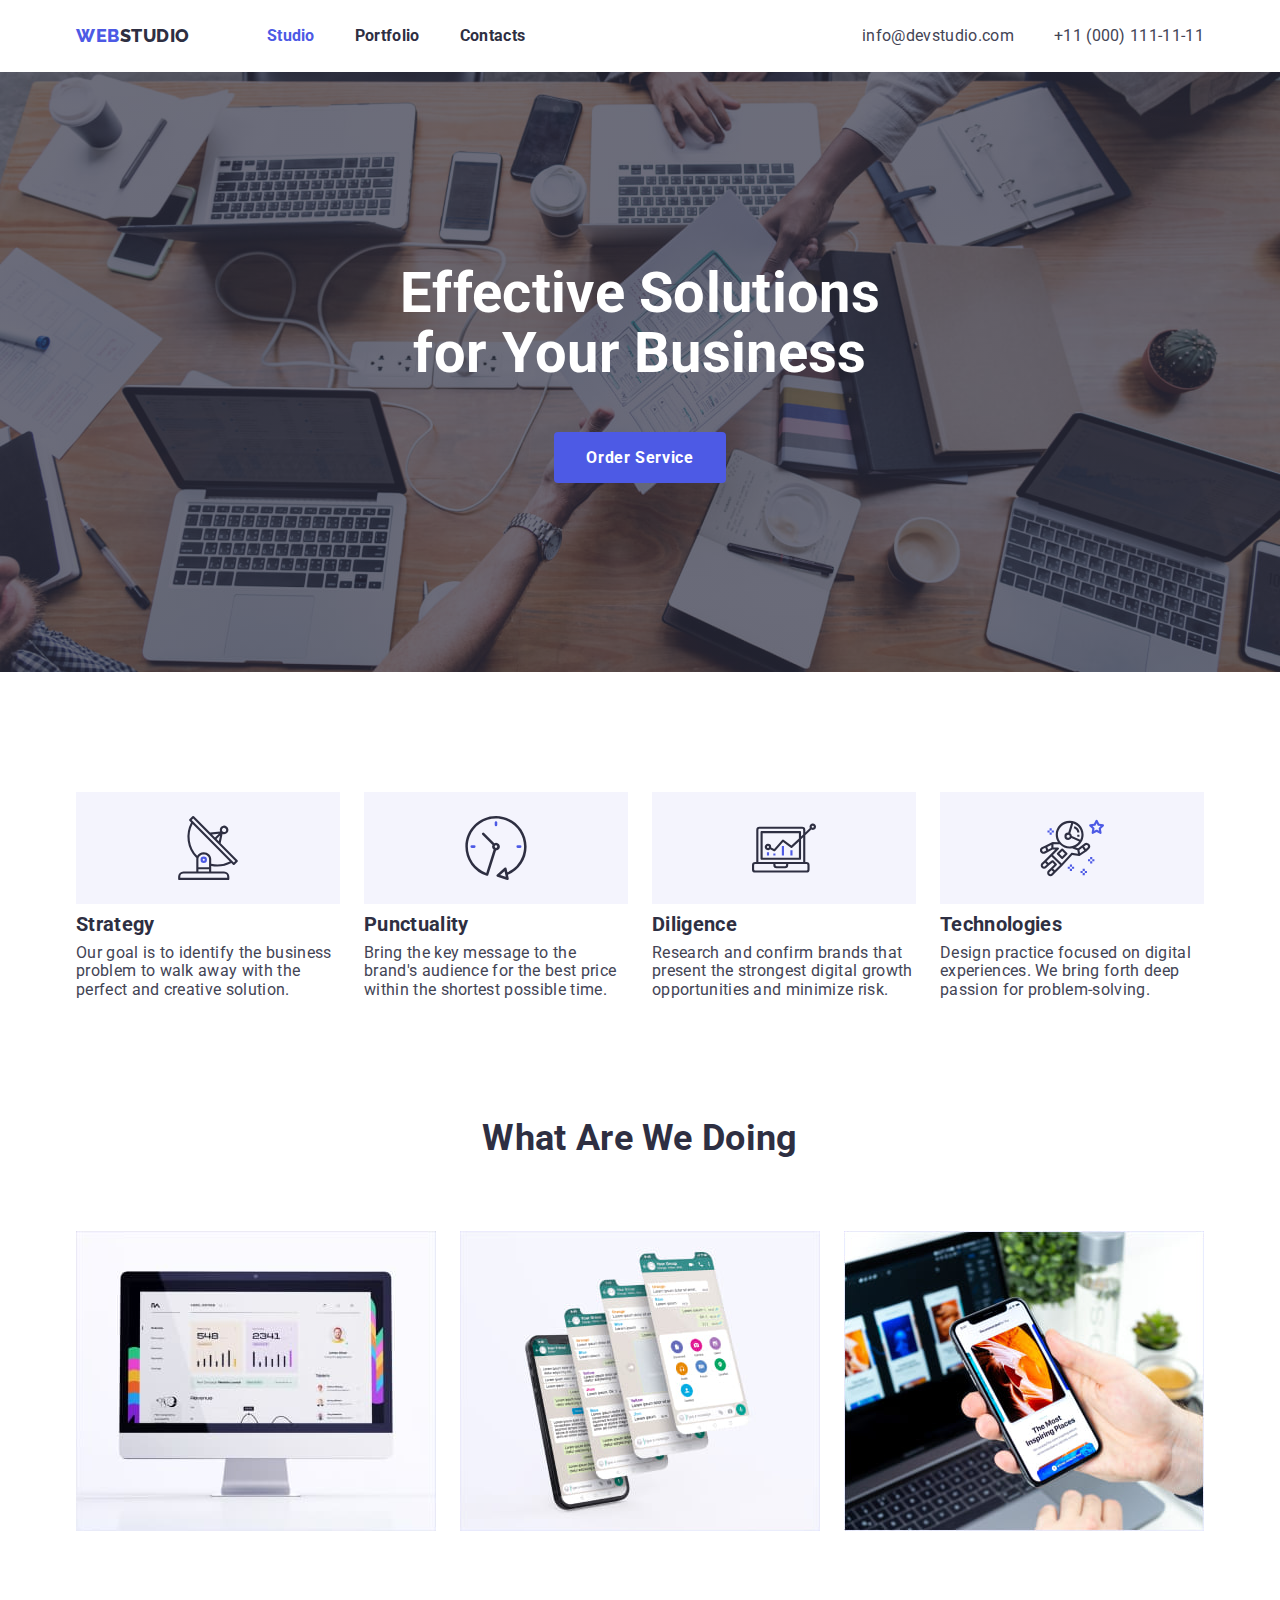
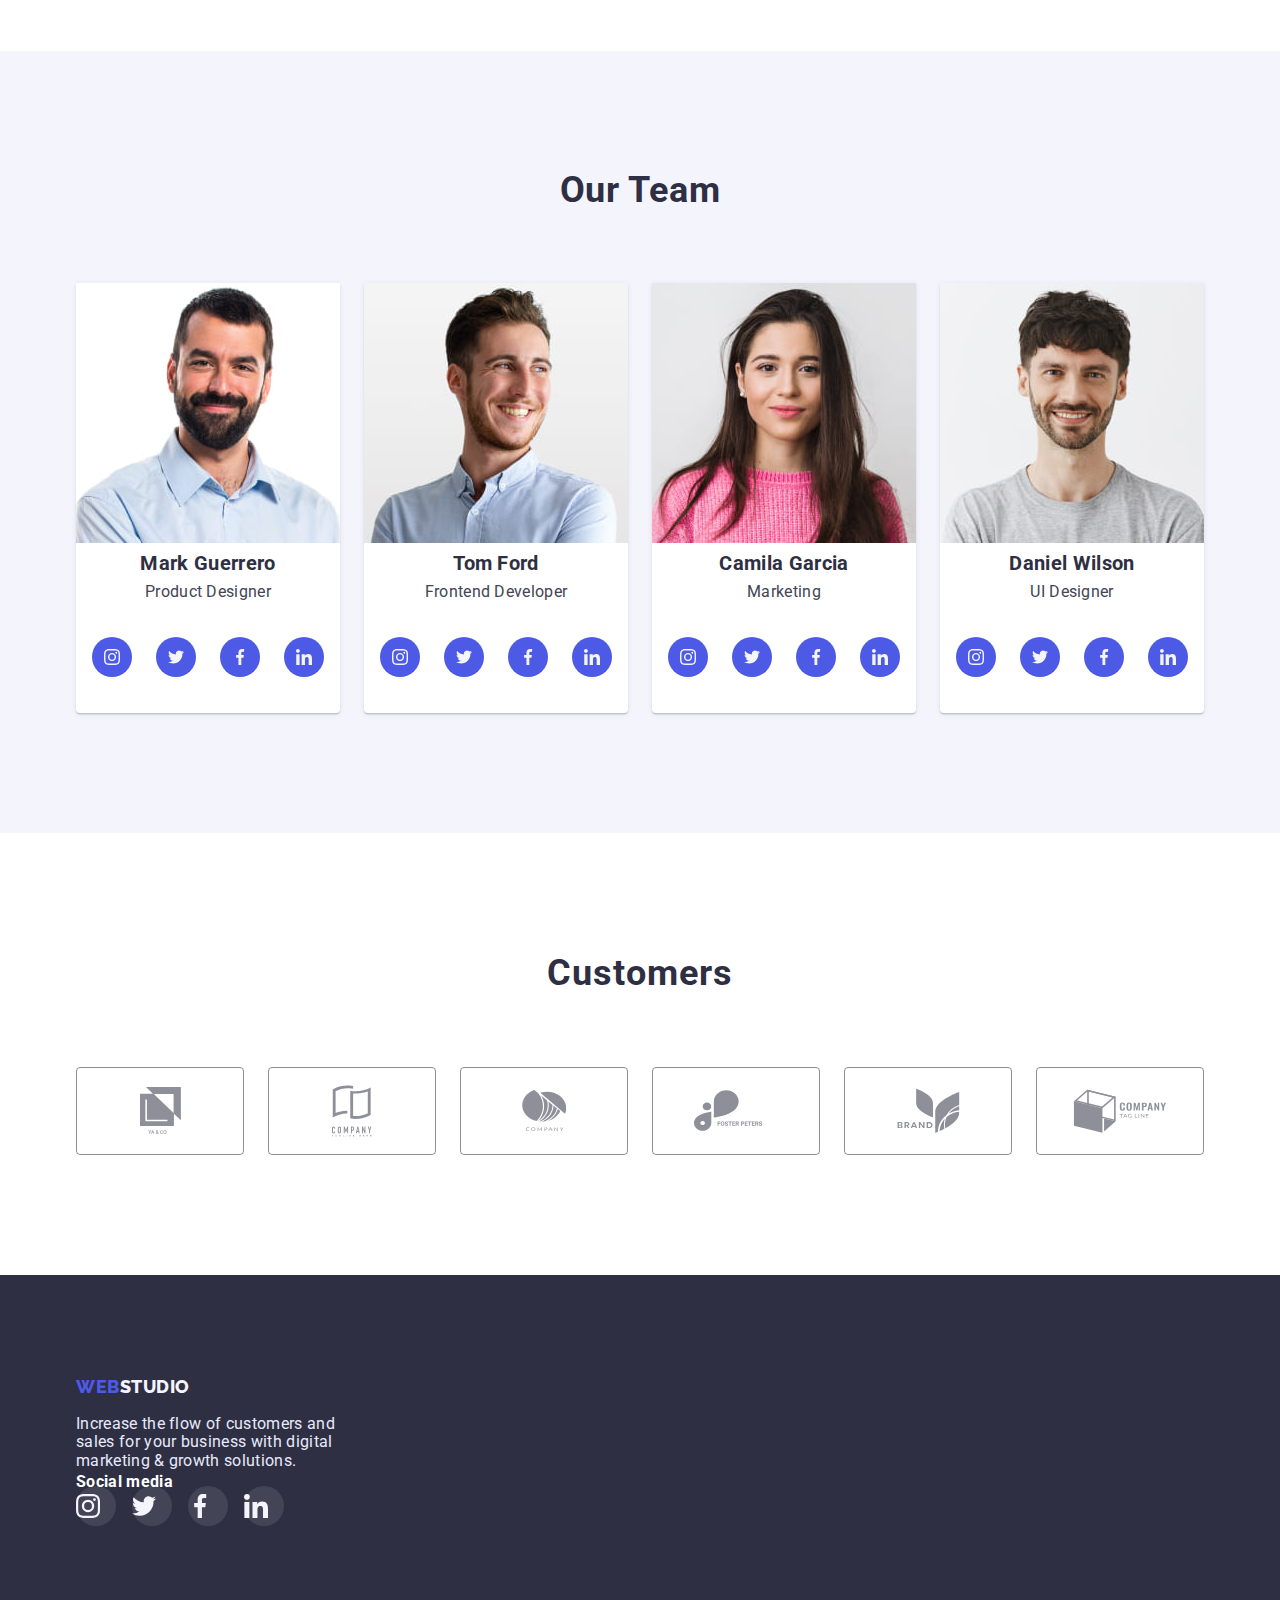
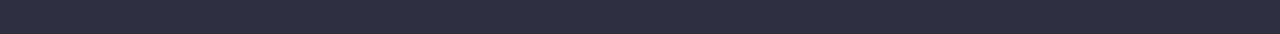
==== index.html @ 6bef0414 "sections 1-4" ====
<!DOCTYPE html>
<html lang="en">
	<head>
		<meta charset="UTF-8" />
		<meta http-equiv="X-UA-Compatible" content="IE=edge" />
		<meta name="viewport" content="width=device-width, initial-scale=1.0" />
		<title>Document</title>
		<link rel="preconnect" href="https://fonts.googleapis.com" />
		<link rel="preconnect" href="https://fonts.gstatic.com" crossorigin />
		<link
			href="https://fonts.googleapis.com/css2?family=Raleway:wght@800&family=Roboto:wght@400;700&display=swap"
			rel="stylesheet"
		/>
		<link
			rel="stylesheet"
			href="https://cdnjs.cloudflare.com/ajax/libs/modern-normalize/1.1.0/modern-normalize.min.css"
		/>
		<link rel="stylesheet" href="./css/styles.css" />
	</head>
	<body>
		<!-- ************************** header ************************** -->
		<header>
			<div class="container header-nav">
				<nav class="header-nav">
					<!-- Логотип у шапці -->
					<a href="./index.html" class="logo">
						<span class="logo-iris">Web</span>
						<span class="logo-navyblue">Studio</span>
					</a>
					<!-- Навігація на інші сторінки -->
					<ul class="site-nav">
						<li class="item"><a href="./index.html" class="link current">Studio</a></li>
						<li class="item"><a href="./portfolio.html" class="link">Portfolio</a></li>
						<li class="item"><a href="./index.html" class="link">Contacts</a></li>
					</ul>
				</nav>
				<ul class="cont-nav">
					<!-- Посилання на адрес пошти-->
					<li class="item">
						<a href="mailto:info@devstudio.com" class="link">info@devstudio.com</a>
					</li>
					<!-- Посилання на телефонний номер-->
					<li class="item">
						<a href="tel:+110001111111" class="link">+11 (000) 111-11-11</a>
					</li>
				</ul>
			</div>
		</header>
		<main>
			<!-- ************************** sektion hero ************************** -->
			<section class="hero">
				<div class="container">
					<h1 class="hero-title">Effective Solutions for Your Business</h1>
					<button type="button" class="hero-button">Order Service</button>
				</div>
			</section>
			<!-- ************************** sektion one ************************** -->
			<section class="section-1">
				<div class="container">
					<!-- Заголовок секції 1, не читається на сторінці -->
					<h2 class="visually-hidden">Секція 1</h2>
					<ul class="card-set">
						<li class="section-1-li">
							<div class="sektion-1-div">
								<h3 class="section-1-title">Strategy</h3>
								<p class="card-text">
									Our goal is to identify the business problem to walk away with the perfect and creative solution.
								</p>
							</div>
						</li>
						<li class="section-1-li">
							<div class="sektion-1-div">
								<h3 class="section-1-title">Punctuality</h3>
								<p class="card-text">
									Bring the key message to the brand's audience for the best price within the shortest possible time.
								</p>
							</div>
						</li>
						<li class="section-1-li">
							<div class="sektion-1-div">
								<h3 class="section-1-title">Diligence</h3>
								<p class="card-text"
									>Research and confirm brands that present the strongest digital growth opportunities and minimize
									risk.</p
								>
							</div>
						</li>
						<li class="section-1-li">
							<div class="sektion-1-div">
								<h3 class="section-1-title">Technologies</h3>
								<p class="card-text">
									Design practice focused on digital experiences. We bring forth deep passion for problem-solving.
								</p>
							</div>
						</li>
					</ul>
				</div>
			</section>
			<!-- ************************** sektion two ************************** -->
			<section class="section-2">
				<div class="container">
					<h2 class="section-2-title">What are we doing</h2>
					<ul class="card-set">
						<li class="section-2-li">
							<img src="./images/Rectangle711.jpg" alt="Rectangle 711" width="360" />
						</li>
						<li class="section-2-li">
							<img src="./images/Rectangle712.jpg" alt="Rectangle 712" width="360" />
						</li>
						<li class="section-2-li">
							<img src="./images/Rectangle713.jpg" alt="Rectangle 713" width="360" />
						</li>
					</ul>
				</div>
			</section>
			<!-- ************************** sektion three ************************** -->
			<section class="section-3">
				<div class="container">
					<h2 class="section-3-h2">Our Team</h2>
					<ul class="card-set">
						<li class="section-3-li">
							<div class="sect-3-div">
								<img src="./images/img1.jpg" alt="foto Mark" width="264" />
								<h3 class="section3-title">Mark Guerrero</h3>
								<p>Product Designer</p>
								<ul class="sotial-list">
									<li class="sotial-list-item">
										<a href="" class="sotial-list-link">
											<svg class="sotial-list-icon" width="16" height="16">
												<use href="./images/icons.svg#icon-instagram"></use>
											</svg>
										</a>
									</li>
									<li class="sotial-list-item">
										<a href="" class="sotial-list-link">
											<svg class="sotial-list-icon" width="16" height="16">
												<use href="./images/icons.svg#icon-twitter"></use>
											</svg>
										</a>
									</li>
									<li class="sotial-list-item">
										<a href="" class="sotial-list-link">
											<svg class="sotial-list-icon" width="16" height="16">
												<use href="./images/icons.svg#icon-facebook"></use>
											</svg>
										</a>
									</li>
									<li class="sotial-list-item">
										<a href="" class="sotial-list-link">
											<svg class="sotial-list-icon" width="16" height="16">
												<use href="./images/icons.svg#icon-linkedin"></use>
											</svg>
										</a>
									</li>
								</ul>
							</div>
						</li>
						<li class="section-3-li">
							<div class="sect-3-div">
								<img src="./images/img2.jpg" alt="foto Tom" width="264" />
								<h3 class="section3-title">Tom Ford</h3>
								<p>Frontend Developer</p>
								<ul class="sotial-list">
									<li class="sotial-list-item">
										<a href="" class="sotial-list-link">
											<svg class="sotial-list-icon" width="16" height="16">
												<use href="./images/icons.svg#icon-instagram"></use>
											</svg>
										</a>
									</li>
									<li class="sotial-list-item">
										<a href="" class="sotial-list-link">
											<svg class="sotial-list-icon" width="16" height="16">
												<use href="./images/icons.svg#icon-twitter"></use>
											</svg>
										</a>
									</li>
									<li class="sotial-list-item">
										<a href="" class="sotial-list-link">
											<svg class="sotial-list-icon" width="16" height="16">
												<use href="./images/icons.svg#icon-facebook"></use>
											</svg>
										</a>
									</li>
									<li class="sotial-list-item">
										<a href="" class="sotial-list-link">
											<svg class="sotial-list-icon" width="16" height="16">
												<use href="./images/icons.svg#icon-linkedin"></use>
											</svg>
										</a>
									</li>
								</ul>
							</div>
						</li>
						<li class="section-3-li">
							<div class="sect-3-div">
								<img src="./images/img3.jpg" alt="foto Camila" width="264" />
								<h3 class="section3-title">Camila Garcia</h3>
								<p>Marketing</p>
								<ul class="sotial-list">
									<li class="sotial-list-item">
										<a href="" class="sotial-list-link">
											<svg class="sotial-list-icon" width="16" height="16">
												<use href="./images/icons.svg#icon-instagram"></use>
											</svg>
										</a>
									</li>
									<li class="sotial-list-item">
										<a href="" class="sotial-list-link">
											<svg class="sotial-list-icon" width="16" height="16">
												<use href="./images/icons.svg#icon-twitter"></use>
											</svg>
										</a>
									</li>
									<li class="sotial-list-item">
										<a href="" class="sotial-list-link">
											<svg class="sotial-list-icon" width="16" height="16">
												<use href="./images/icons.svg#icon-facebook"></use>
											</svg>
										</a>
									</li>
									<li class="sotial-list-item">
										<a href="" class="sotial-list-link">
											<svg class="sotial-list-icon" width="16" height="16">
												<use href="./images/icons.svg#icon-linkedin"></use>
											</svg>
										</a>
									</li>
								</ul>
							</div>
						</li>
						<li class="section-3-li">
							<div class="sect-3-div">
								<img src="./images/img4.jpg" alt="foto Daniel" width="264" />
								<h3 class="section3-title">Daniel Wilson</h3>
								<p>UI Designer</p>
								<ul class="sotial-list">
									<li class="sotial-list-item">
										<a href="" class="sotial-list-link">
											<svg class="sotial-list-icon" width="16" height="16">
												<use href="./images/icons.svg#icon-instagram"></use>
											</svg>
										</a>
									</li>
									<li class="sotial-list-item">
										<a href="" class="sotial-list-link">
											<svg class="sotial-list-icon" width="16" height="16">
												<use href="./images/icons.svg#icon-twitter"></use>
											</svg>
										</a>
									</li>
									<li class="sotial-list-item">
										<a href="" class="sotial-list-link">
											<svg class="sotial-list-icon" width="16" height="16">
												<use href="./images/icons.svg#icon-facebook"></use>
											</svg>
										</a>
									</li>
									<li class="sotial-list-item">
										<a href="" class="sotial-list-link">
											<svg class="sotial-list-icon" width="16" height="16">
												<use href="./images/icons.svg#icon-linkedin"></use>
											</svg>
										</a>
									</li>
								</ul>
							</div>
						</li>
					</ul>
				</div>
			</section>
			<!-- ************************** sektion four ************************** -->
			<section class="customers">
				<div class="container">
					<h2 class="customers-h2">Customers</h2>
					<ul class="customers-ul">
						<li class="customers-li">
							<a href="" class="customers-link">
								<svg class="customers-svg" width="41" height="47"> 
									<use href="./images/icons.svg#icon-client1"></use>
								</svg>
							</a>
						</li>
						<li class="customers-li">
							<a href="" class="customers-link">
								<svg class="customers-svg" width="40" height="52">
									<use href="./images/icons.svg#icon-client2"></use>
								</svg>
							</a>
						</li>
						<li class="customers-li">
							<a href="" class="customers-link">
								<svg class="customers-svg" width="44" height="41">
									<use href="./images/icons.svg#icon-client3"></use>
								</svg>
							</a>
						</li>
						<li class="customers-li">
							<a href="" class="customers-link">
								<svg class="customers-svg" width="84" height="41">
									<use href="./images/icons.svg#icon-client4"></use>
								</svg>
							</a>
						</li>
						<li class="customers-li">
							<a href="" class="customers-link">
								<svg class="customers-svg" width="63" height="45">
									<use href="./images/icons.svg#icon-client5"></use>
								</svg>
							</a>
						</li>
						<li class="customers-li">
							<a href="" class="customers-link">
								<svg class="customers-svg" width="94" height="44">
									<use href="./images/icons.svg#icon-client6"></use>
								</svg>
							</a>
						</li>
					</ul>
				</div>
			</section>
		</main>
		<!-- ************************** footer ************************** -->
		<footer class="footer">
			<div class="container">
				<div class="footer-logo">
					<a href="./index.html" class="logo">
						<span class="logo-iris">Web</span>
						<span class="logo-cloud">Studio</span>
					</a>
					<p class="footer-p">
						Increase the flow of customers and sales for your business with digital marketing & growth solutions.
					</p>
				</div>
				<div class="footer-media">
					<h3 class="footer-h3">Social media</h3>
					<ul class="footer-ul">
						<li class="footer-li">
							<a href="" class="footer-link">
								<svg class="footer-svg" width="24" height="24">
									<use href="./images/icons.svg#icon-instagram"></use>
								</svg>
							</a>
						</li>
						<li class="footer-li">
							<a href="" class="footer-link">
								<svg class="footer-svg" width="24" height="24">
									<use href="./images/icons.svg#icon-twitter"></use>
								</svg>
							</a>
						</li>
						<li class="footer-li">
							<a href="" class="footer-link">
								<svg class="footer-svg" width="24" height="24">
									<use href="./images/icons.svg#icon-facebook"></use>
								</svg>
							</a>
						</li>
						<li class="footer-li">
							<a href="" class="footer-link">
								<svg class="footer-svg" width="24" height="24">
									<use href="./images/icons.svg#icon-linkedin"></use>
								</svg>
							</a>
						</li>
					</ul>
				</div>
			</div>
		</footer>
	</body>
</html>
---- css/styles.css ----
:root {
	--primery-text-color-slate: #434455;
	--primery-white-color: #ffffff;
	--text-color-iris: #4d5ae5;
	--text-color-navyblue: #2e2f42;
	--text-color-cloud: #f4f4fd;
	--text-color-cornflower: #e7e9fc;
	--card-set-gap: 24px;
	--color-light-slate: #8E8F99;
}
/* ************ Recomended Zozylia ************ */
a {
    text-decoration: none;
    color: inherit;
  }
  p,
  h1,
  h2,
  h3,
  h4,
  h5,
  h6 {
    margin: 0;
  }
button {
    cursor: pointer;
  }
/* ************ /Recomended Zozylia ************ */

ul {
	padding-inline-start: 0;
	margin-top: 0;
	margin-bottom: 0;
  }
img {
	display: block;
	max-width: 100%;
	height: auto;
}
body {
	font-family: "Roboto", sans-serif;
	letter-spacing: 0.02em;
	background-color: var(--primery-white-color);
	color: var(--primery-text-color-slate);
}
/* Заголовки font-weight: 700 */
h1,
h2,
h3 {
	font-weight: 700;
	color: var(--text-color-navyblue);
}
/* прибирання маркерів у списках */
ul {
	list-style: none;
}
/* прибирання підкреслення */
a {
	text-decoration: none;
}
.p {
	font-size: 16px;
	line-height: 1.5;
}
.container {
	width: 1158px;
    padding-left: 15px;
    padding-right: 15px;
    margin-left: auto;
	margin-right: auto;
}
/* header */
.header-nav {
	display: flex;
	align-items: center;
}

/* logo */
.logo {
	/* margin-right: 77px; */
	font-family: "Raleway", sans-serif;
	font-weight: 800;
	font-size: 18px;
	line-height: 1.33;
	display: flex;
	align-items: center;
	letter-spacing: 0.03em;
	text-transform: uppercase;
}
.logo-iris {
	color: var(--text-color-iris);
}
.logo-navyblue {
	color: var(--text-color-navyblue);
}
/* site-nav */
.site-nav,
.cont-nav {
	display: flex;
	padding-top: 24px;
    padding-bottom: 24px;
	font-size: 16px;
	line-height: 1.5;
}
.site-nav .item + .item,
.cont-nav .item + .item {
    margin-left: 40px;
}
.site-nav {
	margin-left: 77px;
	font-weight: 700;
}
.site-nav .link {
	color: var(--text-color-navyblue);
}
.site-nav .link:hover,
.site-nav .link:focus {
	color: var(--primery-text-color-slate);
}
.site-nav .link.current {
	color: var(--text-color-iris);
}
/* cont-nav */
.cont-nav {
	margin-left: auto;
}
.cont-nav .link {
	color: var(--primery-text-color-slate);
}
.cont-nav .link:hover,
.cont-nav .link:focus {
	color: var(--text-color-iris);
}
/* hero */
.hero {
	max-width: 1440px;
	height: 600px;
	margin-left: auto;
	margin-right: auto;
	background-image: 
	linear-gradient(rgba(46,47,66, 0.7), rgba(46,47,66, 0.7)),
	url(../images/people-office\ 1.jpg);
	background-repeat: no-repeat;
	background-position: center;
	background-size: cover;
	padding-top: 192px;
	padding-bottom: 192px;
	text-align: center;
}
.hero-title {
	margin: 0px auto 48px;
	max-width: 492px;
	font-size: 56px;
	line-height: 1.07;
	color: var(--primery-white-color);
}
.hero-button {
	font-family: "Roboto", sans-serif;
	font-weight: 700;
	font-size: 16px;
	line-height: 1.19;
	padding: 16px 32px;
	align-items: center;
	letter-spacing: 0.04em;
	color: var(--primery-white-color);
	background-color: var(--text-color-iris);
    border-radius: 4px;
	border: none;
}
.hero-button:hover,
.hero-button:focus {
   background-color: #404BBF;
}

/* section-1 */
.section-1 {
	padding-top: 120px;
	padding-bottom: 120px;
}
/* Приховування заголовка "Секція1" та "Portfolio" */
.visually-hidden {
	position: absolute;
	width: 1px;
	height: 1px;
	margin: -1px;
	border: 0;
	padding: 0;
	clip: rect(0 0 0 0);
	overflow: hidden;
}
.card-set {
	padding: 0;
	margin: 0;
	list-style: none;
	display: flex;
	flex-wrap: wrap;
	margin-left: calc(-1 * var(--card-set-gap));
}
.card-set > .section-1-li {
	flex-basis: calc(100%/4 - var(--card-set-gap));
	margin-left: var(--card-set-gap);
}
.section-1-li::before {
	display: block;
	content: '';
	height: 112px;
	background-color: var(--text-color-cloud);
	background-repeat: 4px;
	margin-bottom: 8px;
	background-repeat: no-repeat;
	background-position: center;
}
.section-1-li:nth-child(1)::before {
	background-image: url(../images/antenna.svg);
}
.section-1-li:nth-child(2)::before {
	background-image: url(../images/clock.svg);
}
.section-1-li:nth-child(3)::before {
	background-image: url(../images/diagram.svg);
}
.section-1-li:nth-child(4)::before {
	background-image: url(../images/astronaut.svg);
}
.section-1-title {
	font-size: 20px;
	line-height: 1.2;
	margin-bottom: 8px;
}
/* section-2 */
.section-2 {
	padding-bottom: 120px;
}
.section-2-title {
	font-size: 36px;
	line-height: 1.11;
	text-align: center;
	text-transform: capitalize;
	margin-bottom: 72px;
}
.section-2-li {
	flex-basis: calc(100%/3 - var(--card-set-gap));
	margin-left: var(--card-set-gap);
}
/* section-3 */

.section-3 {
	padding-top: 120px;
	padding-bottom: 120px;
    background-color: var(--text-color-cloud);
}
.section-3-h2 {
	font-size: 36px;
    line-height: 1.11;
    text-align: center;
    letter-spacing: 0.02em;
    text-transform: capitalize;
	margin-bottom: 72px;
}
.card-set > .section-3-li {
	flex-basis: calc(100%/4 - var(--card-set-gap));
	margin-left: var(--card-set-gap);
	background: #FFFFFF;
    box-shadow: 0px 1px 6px rgba(46, 47, 66, 0.08), 0px 1px 1px rgba(46, 47, 66, 0.16), 0px 2px 1px rgba(46, 47, 66, 0.08);
    border-radius: 0px 0px 4px 4px;
}
.sect-3-div > h3 {
	margin-top: 8px;
	margin-bottom: 8px;
}
.sect-3-div > p {
	margin-bottom: 32px;
	text-align: center;
}
.section3-title {
	font-size: 20px;
	line-height: 1.2;
	text-align: center;
}
.sotial-list {
	display: flex;
	width: 232px;
	height: 48px;
	margin-bottom: 32px;
	margin-left: auto;
	margin-right: auto;
	justify-content: space-between;
	align-items: center;
}
.sotial-list-link {
	display: flex;
	justify-content: center;
	align-items: center;
	width: 40px;
	height: 40px;
	border-radius: 50%;
	background-color: var(--text-color-iris);
}
.sotial-list-icon {
	fill: var(--text-color-cloud);
}
.sotial-list-link:hover,
.sotial-list-link:focus {
	background-color: var(--text-color-cloud);
}
.sotial-list-link:hover .sotial-list-icon,
.sotial-list-link:focus .sotial-list-icon {
	fill: var(--text-color-iris);
}
/* section-сustomers */
.customers {
	padding-top: 120px;
	padding-bottom: 120px;
}
.customers-h2 {
	font-size: 36px;
	line-height: 1.16x;
	text-align: center;
	letter-spacing: 0.03em;
	margin-bottom: 72px;
}
.customers-ul {
	display: flex;
	justify-content: space-between;
	margin: 0 auto;
}
.customers-li {
	display: flex;
	align-items: center;
	justify-content: center;
	width: 168px;
	height: 88px;
	border: 1px solid var(--color-light-slate);
	border-radius: 4px;
	cursor: pointer;
}
.customers-link {
	display: flex;
	justify-content: center;
	align-items: center;
}
.customers-svg {
	fill: var(--color-light-slate);
}
.customers-li:hover,
.customers-li:focus {
	border: 1px solid var(--text-color-iris);
}
.customers-li:hover .customers-svg,
.customers-li:focus .customers-svg {
	fill: var(--text-color-iris);
}
/* -------------------frame under the header------------------- */
.header-portf {
	box-shadow: 0px 2px 1px rgba(46, 47, 66, 0.08), 0px 1px 1px rgba(46, 47, 66, 0.16), 0px 1px 6px rgba(46, 47, 66, 0.08);
}
/* -------------------Portfolio------------------- */
.section-portfolio {
	padding-top: 96px;
	padding-bottom: 120px;
}
/* Блок фільтрів */
.filter-ul {
    display: flex;
	justify-content: center;
	margin-bottom: 72px;
}
.filter-ul .filter-li + .filter-li {
	margin-left: 24px;
}
.portfolio-button {
	padding: 16px 32px;
	border: 1px solid #E7E9FC;
    border-radius: 4px;
	font-family: "Roboto", sans-serif;
	font-weight: 700;
	font-size: 16px;
	line-height: 1.5;
	display: flex;
	align-items: center;
	text-align: center;
	letter-spacing: 0.04em;
	color: var(--text-color-iris);
	background: var(--text-color-cloud);
}
.portfolio-button.current,
.portfolio-button:hover,
.portfolio-button:focus {
	color: var(--primery-white-color);
	background: var(--text-color-iris);
}
/* Блок портфоліо */
.card-set-port {
	padding: 0;
	list-style: none;
	display: flex;
	flex-wrap: wrap;
	margin-top: calc(-1 * var(--card-set-gap));
	margin-bottom: calc(-1 * var(--card-set-gap));
	margin-left: calc(-1 * var(--card-set-gap));
	margin-right: 0;
}
.card-set-port > .item {
	flex-basis: calc(100%/3 - var(--card-set-gap) - 1);
	margin-top: var(--card-set-gap);
	margin-bottom: var(--card-set-gap);
	margin-left: var(--card-set-gap);
	border-bottom: 0.5px solid #F4F4FD;
	box-shadow: 0px 1px 6px rgba(46, 47, 66, 0.08);
}
.card-content {
	padding: 32px 16px;
}
.card-content > .card-text {
	margin-top: 8px;
}
.section4-title {
	font-size: 20px;
	line-height: 1.2;
	color: var(--text-color-navyblue);
}

/* footer */
footer {
	padding-top: 100px;
	padding-bottom: 100px;
	background-color: var(--text-color-navyblue);
}
.logo-cloud {
	color: var(--text-color-cloud);
}
.footer a {
	margin-bottom: 16px;
	font-size: 18px;
	line-height: 1.1.17;
}
.footer-p {
	width: 264px;
	color: var(--text-color-cornflower);
}
.footer-media {

}
.footer-h3 {
	font-size: 16px;
	line-height: 1.5;
	color: #FFFFFF;
}
.footer-ul {
	display: flex;
	justify-content: space-between;
	align-items: center;
	width: 208px;
	height: 40px;
	


}
.footer-li {

}
.footer-link {
	display: flex;
	justify-self: center;
	align-items: center;
	width: 40px;
	height: 40px;
	border-radius: 50%;
	background: rgba(255, 255, 255, 0.1);
}
.footer-svg {
	fill: var(--text-color-cloud);
}
/* .sotial-list {
	display: flex;
	width: 232px;
	height: 48px;
	margin-bottom: 32px;
	margin-left: auto;
	margin-right: auto;
	justify-content: space-between;
	align-items: center;
} */
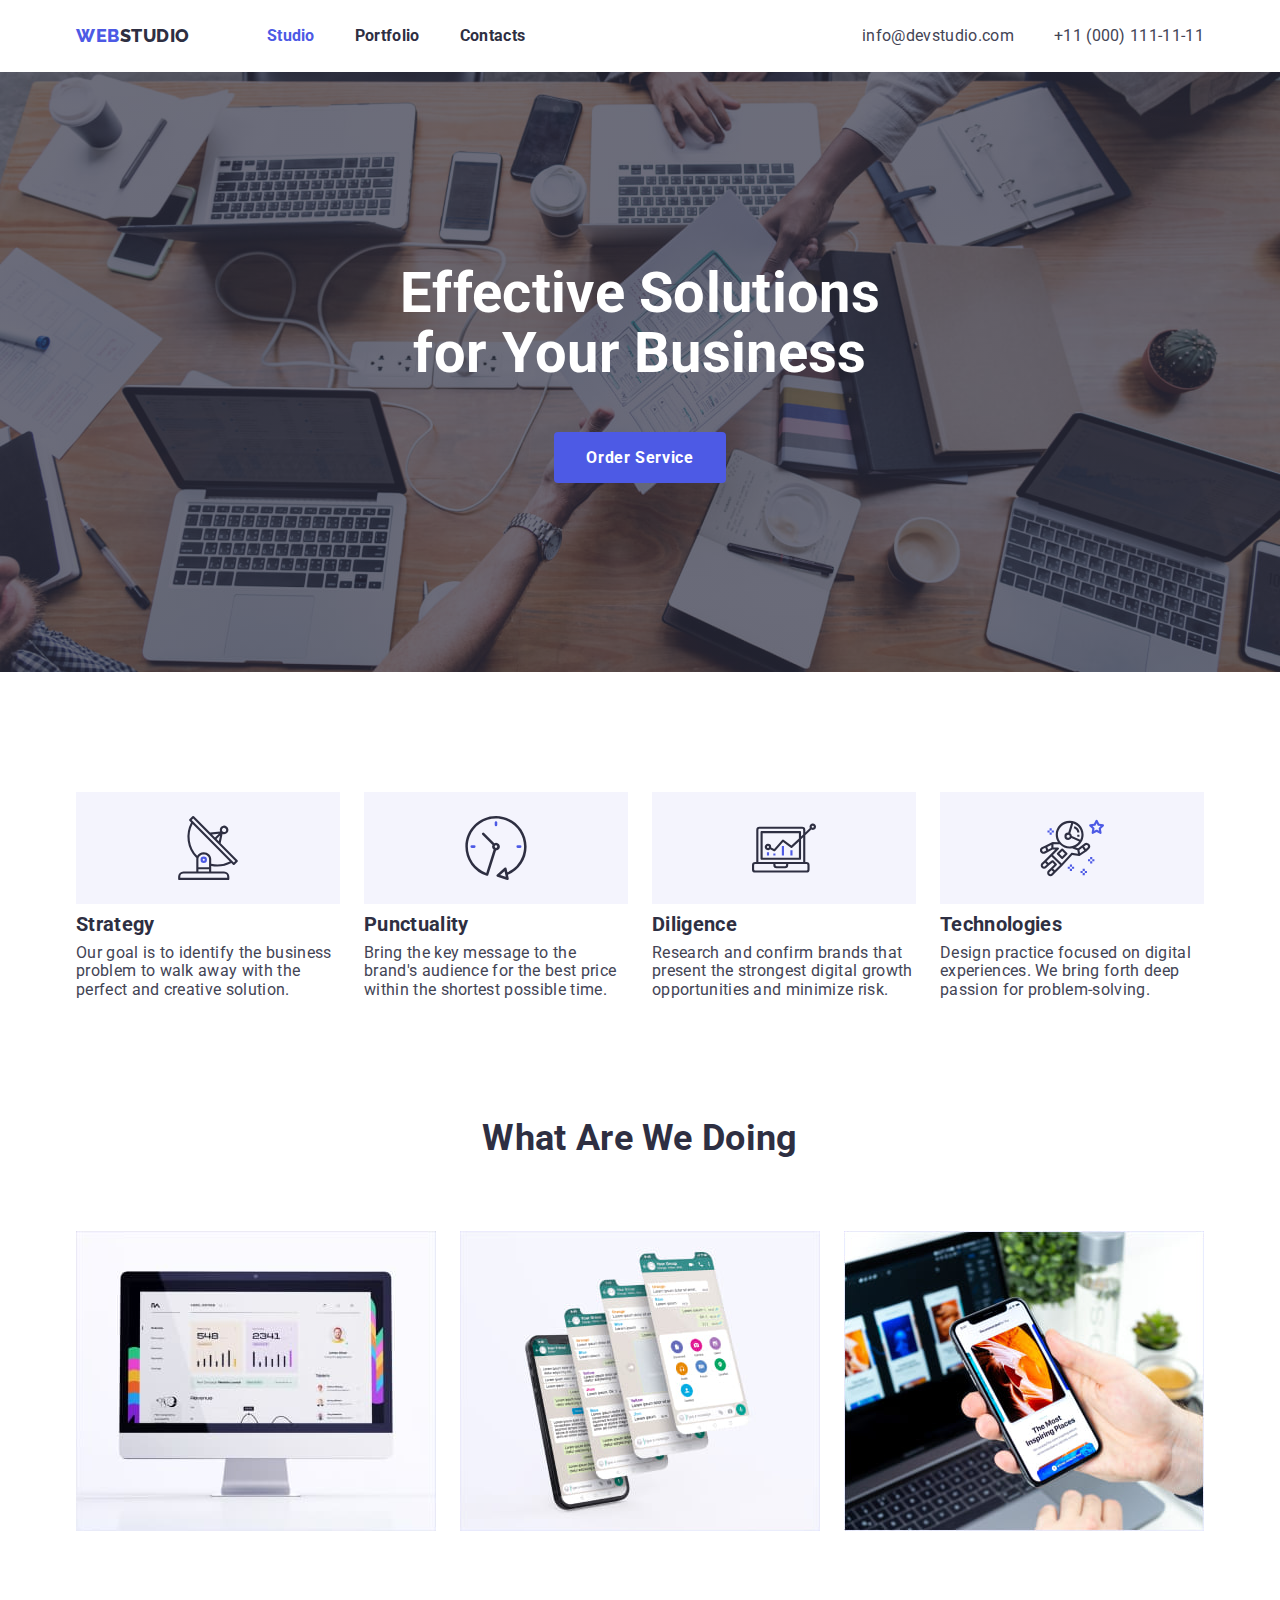
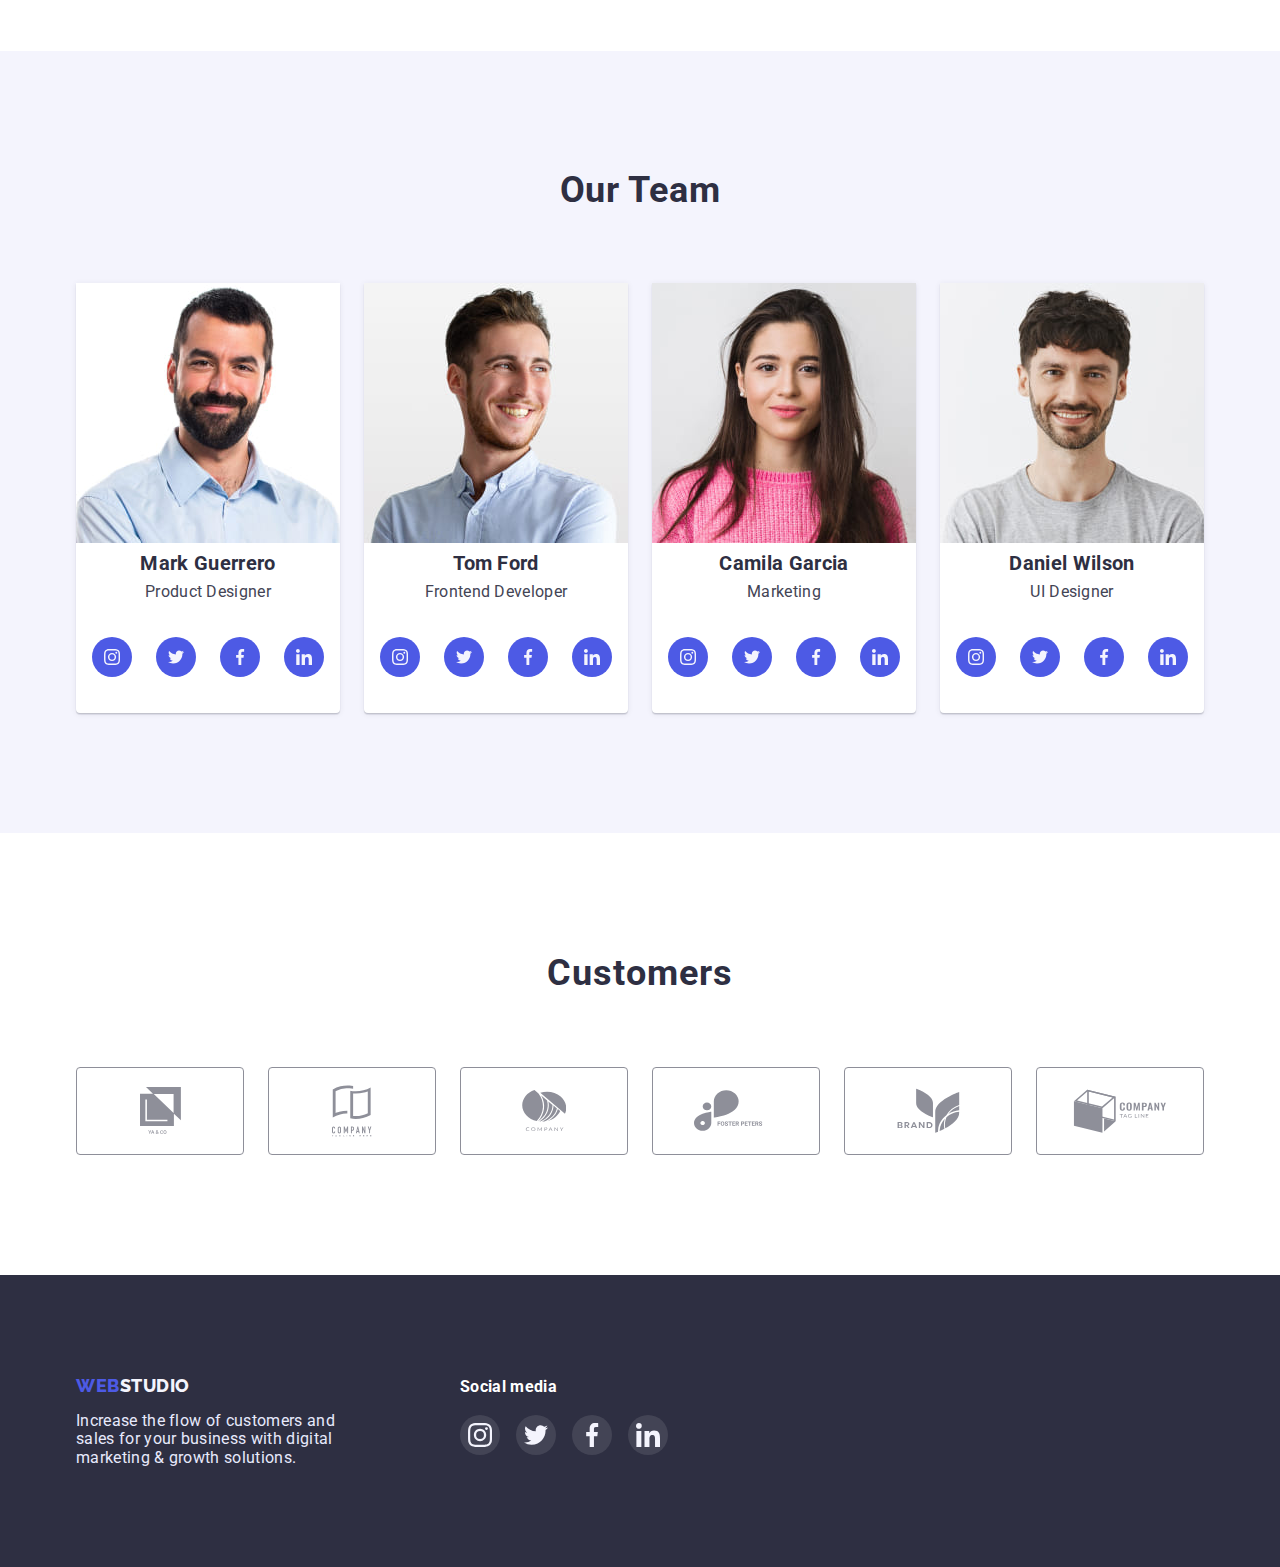
==== commit 3388e0dd: "HW4" ====
--- a/index.html
+++ b/index.html
@@ -19,8 +19,8 @@
 	</head>
 	<body>
 		<!-- ************************** header ************************** -->
-		<header>
-			<div class="container header-nav">
+		<header class="header-main">
+			<div class="container">
 				<nav class="header-nav">
 					<!-- Логотип у шапці -->
 					<a href="./index.html" class="logo">
--- a/css/styles.css
+++ b/css/styles.css
@@ -7,6 +7,7 @@
 	--text-color-cornflower: #e7e9fc;
 	--card-set-gap: 24px;
 	--color-light-slate: #8E8F99;
+	--color-green: #31D0AA;
 }
 /* ************ Recomended Zozylia ************ */
 a {
@@ -70,20 +71,25 @@
 	margin-right: auto;
 }
 /* header */
+.header-main > .container,
+.header-portf > .container {
+	display: flex;
+	align-items: center;
+}
 .header-nav {
 	display: flex;
 	align-items: center;
 }
-
 /* logo */
 .logo {
-	/* margin-right: 77px; */
+	display: flex;
+	align-items: center;
+	padding-top: 24px;
+	padding-bottom: 24px;
 	font-family: "Raleway", sans-serif;
 	font-weight: 800;
 	font-size: 18px;
 	line-height: 1.33;
-	display: flex;
-	align-items: center;
 	letter-spacing: 0.03em;
 	text-transform: uppercase;
 }
@@ -111,6 +117,8 @@
 	font-weight: 700;
 }
 .site-nav .link {
+	padding-top: 24px;
+	padding-bottom: 24px;
 	color: var(--text-color-navyblue);
 }
 .site-nav .link:hover,
@@ -125,11 +133,17 @@
 	margin-left: auto;
 }
 .cont-nav .link {
+	padding-top: 24px;
+	padding-bottom: 24px;
 	color: var(--primery-text-color-slate);
 }
 .cont-nav .link:hover,
 .cont-nav .link:focus {
 	color: var(--text-color-iris);
+}
+/* -------------------frame under the header------------------- */
+.header-portf {
+	box-shadow: 0px 2px 1px rgba(46, 47, 66, 0.08), 0px 1px 1px rgba(46, 47, 66, 0.16), 0px 1px 6px rgba(46, 47, 66, 0.08);
 }
 /* hero */
 .hero {
@@ -170,8 +184,8 @@
 .hero-button:hover,
 .hero-button:focus {
    background-color: #404BBF;
-}
-
+   box-shadow: 0px 1px 6px rgba(46, 47, 66, 0.08), 0px 1px 1px rgba(46, 47, 66, 0.16), 0px 2px 1px rgba(46, 47, 66, 0.08);
+}
 /* section-1 */
 .section-1 {
 	padding-top: 120px;
@@ -243,7 +257,6 @@
 	margin-left: var(--card-set-gap);
 }
 /* section-3 */
-
 .section-3 {
 	padding-top: 120px;
 	padding-bottom: 120px;
@@ -349,10 +362,6 @@
 .customers-li:hover .customers-svg,
 .customers-li:focus .customers-svg {
 	fill: var(--text-color-iris);
-}
-/* -------------------frame under the header------------------- */
-.header-portf {
-	box-shadow: 0px 2px 1px rgba(46, 47, 66, 0.08), 0px 1px 1px rgba(46, 47, 66, 0.16), 0px 1px 6px rgba(46, 47, 66, 0.08);
 }
 /* -------------------Portfolio------------------- */
 .section-portfolio {
@@ -383,14 +392,16 @@
 	color: var(--text-color-iris);
 	background: var(--text-color-cloud);
 }
-.portfolio-button.current,
 .portfolio-button:hover,
 .portfolio-button:focus {
+	box-shadow: 0px 3px 1px rgba(0, 0, 0, 0.1), 0px 2px 1px rgba(0, 0, 0, 0.08), 0px 2px 2px rgba(0, 0, 0, 0.12);
+}
+.portfolio-button.current {
 	color: var(--primery-white-color);
 	background: var(--text-color-iris);
 }
 /* Блок портфоліо */
-.card-set-port {
+.portfolio-ul {
 	padding: 0;
 	list-style: none;
 	display: flex;
@@ -400,7 +411,7 @@
 	margin-left: calc(-1 * var(--card-set-gap));
 	margin-right: 0;
 }
-.card-set-port > .item {
+.portfolio-li {
 	flex-basis: calc(100%/3 - var(--card-set-gap) - 1);
 	margin-top: var(--card-set-gap);
 	margin-bottom: var(--card-set-gap);
@@ -408,60 +419,66 @@
 	border-bottom: 0.5px solid #F4F4FD;
 	box-shadow: 0px 1px 6px rgba(46, 47, 66, 0.08);
 }
+.portfolio-li:hover {
+	cursor: pointer;
+	box-shadow: 0px 1px 6px rgba(46, 47, 66, 0.08), 0px 1px 1px rgba(46, 47, 66, 0.16), 0px 2px 1px rgba(46, 47, 66, 0.08);
+}
 .card-content {
 	padding: 32px 16px;
 }
+.portfolio-title {
+	font-size: 20px;
+	line-height: 1.2;
+}
 .card-content > .card-text {
 	margin-top: 8px;
 }
-.section4-title {
-	font-size: 20px;
-	line-height: 1.2;
-	color: var(--text-color-navyblue);
-}
-
 /* footer */
-footer {
+.footer {
 	padding-top: 100px;
 	padding-bottom: 100px;
 	background-color: var(--text-color-navyblue);
 }
+.footer > .container {
+	display: flex;
+}
 .logo-cloud {
 	color: var(--text-color-cloud);
 }
-.footer a {
+.footer-logo > .logo {
 	margin-bottom: 16px;
+	padding-top: 0;
+	padding-bottom: 0;
 	font-size: 18px;
-	line-height: 1.1.17;
+	line-height: 1.17;
 }
 .footer-p {
 	width: 264px;
 	color: var(--text-color-cornflower);
 }
 .footer-media {
-
+	margin-left: 120px;
 }
 .footer-h3 {
+	margin-bottom: 16px;
 	font-size: 16px;
 	line-height: 1.5;
 	color: #FFFFFF;
 }
 .footer-ul {
 	display: flex;
+	align-items: center;
+	/* justify-content: center;
+	column-gap: 16px; */
 	justify-content: space-between;
-	align-items: center;
 	width: 208px;
 	height: 40px;
-	
-
-
 }
 .footer-li {
-
 }
 .footer-link {
 	display: flex;
-	justify-self: center;
+	justify-content: center;
 	align-items: center;
 	width: 40px;
 	height: 40px;
@@ -471,13 +488,8 @@
 .footer-svg {
 	fill: var(--text-color-cloud);
 }
-/* .sotial-list {
-	display: flex;
-	width: 232px;
-	height: 48px;
-	margin-bottom: 32px;
-	margin-left: auto;
-	margin-right: auto;
-	justify-content: space-between;
-	align-items: center;
-} */+.footer-link:hover,
+.footer-link:focus {
+	cursor: pointer;
+	background: var(--color-green);
+}